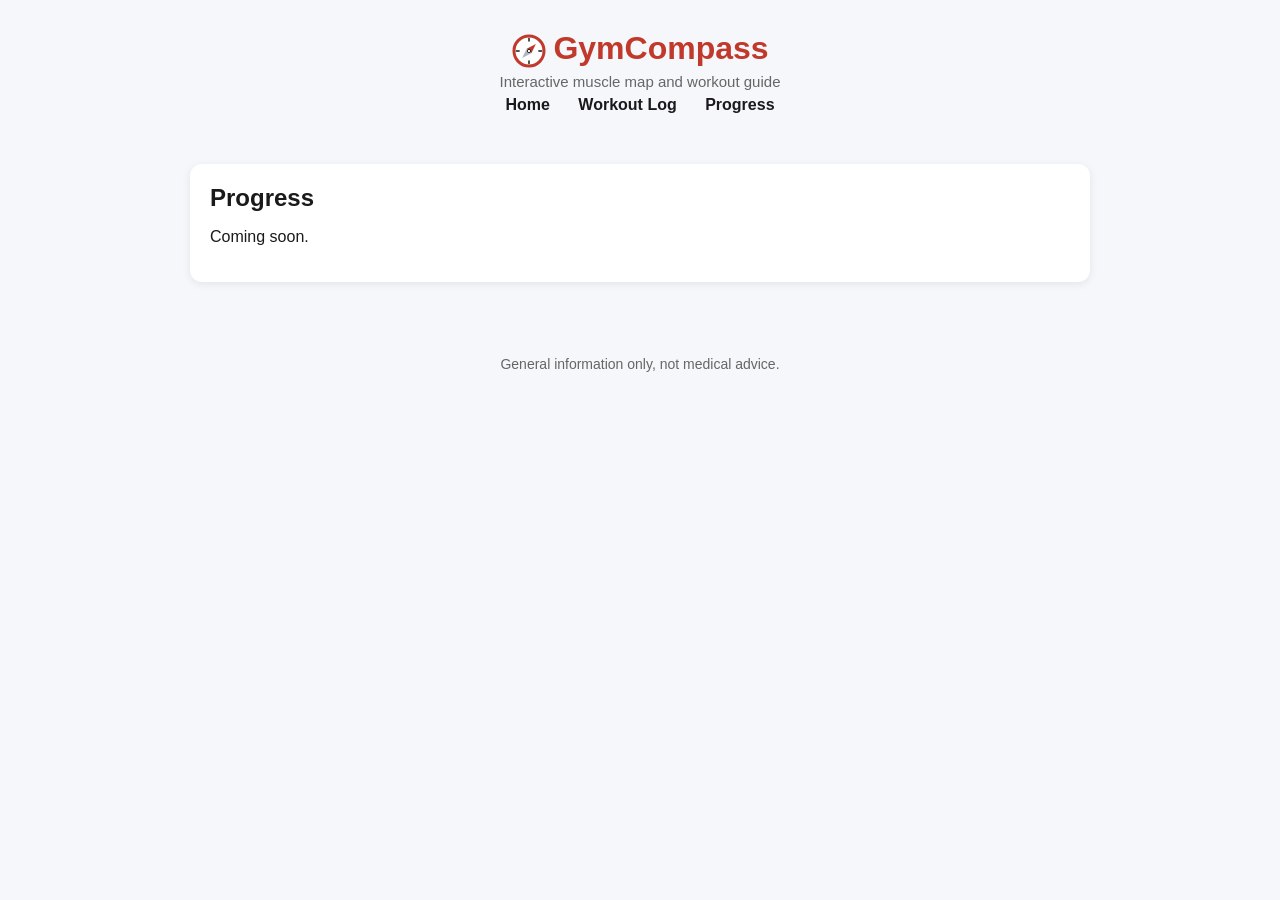
==== progress.html @ b7fff096 "Add workout log and progress pages (placeholders)" ====
<!DOCTYPE html>
<html lang="tr">
<head>
  <meta charset="UTF-8">
  <meta name="viewport" content="width=device-width, initial-scale=1.0">
  <title>GymCompass - Progress</title>
  <link rel="stylesheet" href="style.css">
</head>
<body>
  <header>
    <h1>
      <svg class="logo" viewBox="0 0 24 24" width="36" height="36">
        <circle cx="12" cy="12" r="10" fill="white" stroke="#c0392b" stroke-width="2" />
        <g stroke="#1a1a1a" stroke-width="1" stroke-linecap="round">
          <line x1="12" y1="3.6" x2="12" y2="5.4" />
          <line x1="12" y1="18.6" x2="12" y2="20.4" />
          <line x1="3.6" y1="12" x2="5.4" y2="12" />
          <line x1="18.6" y1="12" x2="20.4" y2="12" />
        </g>
        <g transform="rotate(45 12 12)">
          <polygon points="12,5.5 14.2,12 9.8,12" fill="#c0392b" />
          <polygon points="12,18.5 14.2,12 9.8,12" fill="#b0b7c3" />
        </g>
        <circle cx="12" cy="12" r="1.1" fill="white" stroke="#1a1a1a" stroke-width="0.6" />
      </svg>GymCompass
    </h1>
    <p>Interactive muscle map and workout guide</p>
    <nav>
      <a href="index.html">Home</a>
      <a href="workout-log.html">Workout Log</a>
      <a href="progress.html">Progress</a>
    </nav>
  </header>

  <main>
    <section id="progress">
      <h2>Progress</h2>
      <p>Coming soon.</p>
    </section>
  </main>

  <footer>
    <p>General information only, not medical advice.</p>
  </footer>
</body>
</html>
---- style.css ----
body {
    background-color: #f5f7fa;
    color: #1a1a1a;
    font-family: Arial, sans-serif;
    margin: 0;
  }
  
  header {
    text-align: center;
    padding: 30px 20px;
  }
  
  h1 {
    color: #c0392b;
    margin-bottom: 4px;
    margin-top: 0;
  }
  
  main {
    max-width: 900px;
    margin: 0 auto;
    padding: 20px;
  }
  
  footer {
    text-align: center;
    padding: 20px;
    font-size: 14px;
    color: #666666;
  }
  section {
    background-color: white;
    border-radius: 12px;
    padding: 20px;
    margin-bottom: 20px;
    box-shadow: 0 2px 8px rgba(0, 0, 0, 0.08);
  }
  
  h2 {
    margin-top: 0;
    margin-bottom: 2px;
  } header p {
    margin: 4px 0;
  color: #666666;
  font-size: 15px;
  }.logo {
    vertical-align: middle;
    margin-right: 6px;
  }
  nav {
    margin-top: 6px;
  }
  
  nav a {
    color: #1a1a1a;
    text-decoration: none;
    font-weight: bold;
    margin: 0 12px;
  }
  
  nav a:hover {
    color: #c0392b;
  }
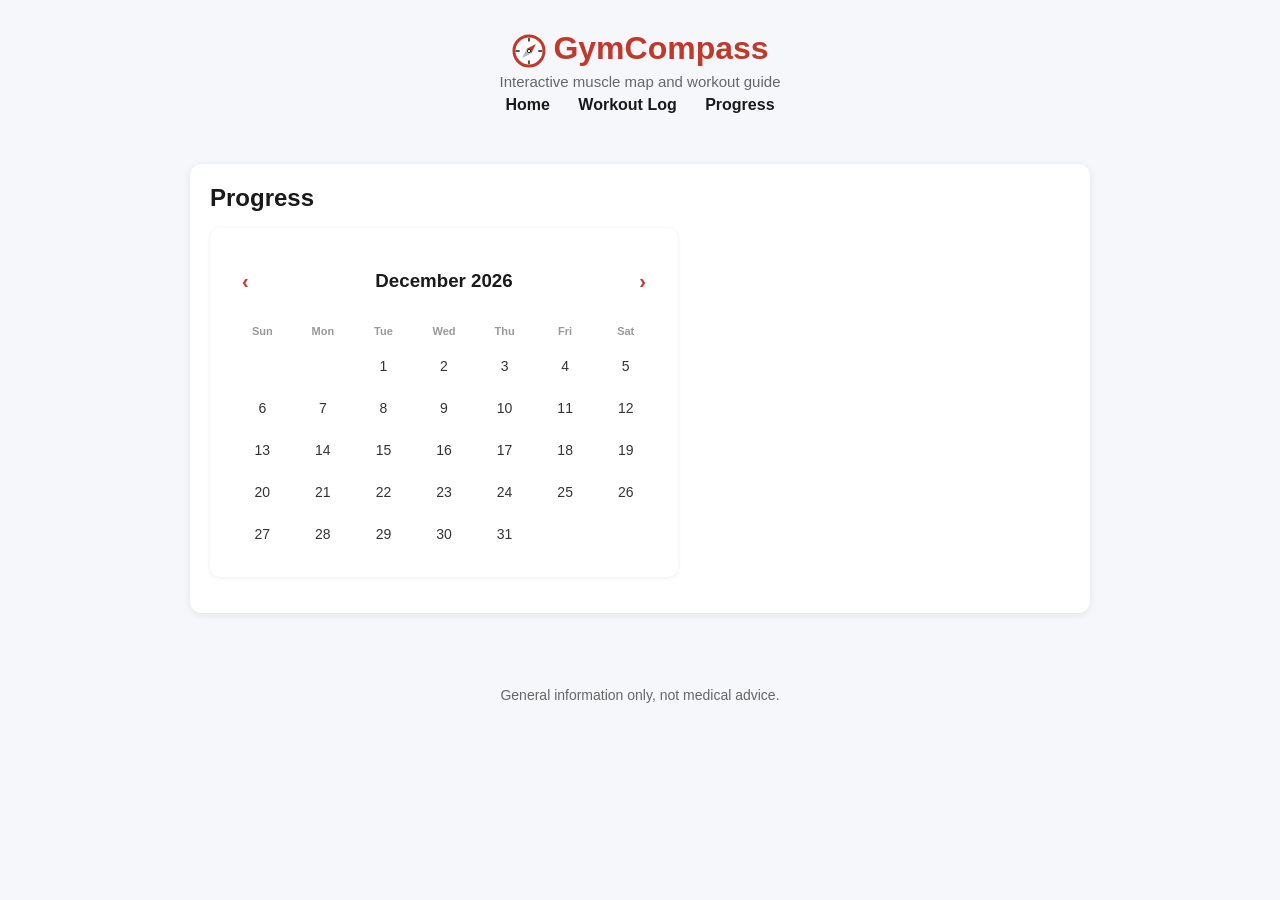
==== commit 30406e8e: "Add calendar view to Progress page" ====
--- a/progress.html
+++ b/progress.html
@@ -34,13 +34,24 @@
 
   <main>
     <section id="progress">
-      <h2>Progress</h2>
-      <p>Coming soon.</p>
-    </section>
+        <h2>Progress</h2>
+      
+        <div id="calendar">
+          <div class="cal-header">
+            <button id="prev-month">&lsaquo;</button>
+            <h3 id="cal-title"></h3>
+            <button id="next-month">&rsaquo;</button>
+          </div>
+          <div id="cal-grid"></div>
+        </div>
+      
+        <div id="day-detail"></div>
+      </section>
   </main>
 
   <footer>
     <p>General information only, not medical advice.</p>
   </footer>
+  <script src="progress.js"></script>
 </body>
 </html>
--- a/style.css
+++ b/style.css
@@ -60,4 +60,145 @@
   
   nav a:hover {
     color: #c0392b;
+  }
+  
+  #log-form input {
+    padding: 8px;
+    border: 1px solid #ccc;
+    border-radius: 6px;
+    margin-right: 8px;
+  }
+  
+  #log-form button {
+    padding: 8px 16px;
+    background-color: #c0392b;
+    color: white;
+    border: none;
+    border-radius: 6px;
+    cursor: pointer;
+    font-weight: bold;
+  }
+  
+  #log-form button:hover {
+    background-color: #a5322a;
+  }
+  #log-list li {
+    display: flex;
+    justify-content: space-between;
+    align-items: center;
+    padding: 10px 0;
+    border-bottom: 1px solid #eee;
+  }
+  
+  .log-exercise {
+    font-weight: bold;
+    font-size: 16px;
+    color: #c0392b;
+  }
+  
+  .log-sub {
+    color: #888;
+    font-size: 13px;
+    margin-top: 2px;
+  }
+  
+  .log-sub .log-date {
+    font-weight: bold;
+    color: #555;
+  }
+  
+  #log-list button {
+    background-color: #c0392b;
+    color: white;
+    border: none;
+    border-radius: 6px;
+    padding: 4px 10px;
+    font-size: 13px;
+    cursor: pointer;
+    opacity: 0;
+    transition: opacity 0.15s;
+  }
+  
+  #log-list li:hover button {
+    opacity: 1;
+  }
+  
+  #log-list button:hover {
+    background-color: #a5322a;
+  }
+  #calendar {
+    background: white;
+    border-radius: 10px;
+    padding: 24px;
+    max-width: 420px;
+    box-shadow: 0 1px 4px rgba(0,0,0,0.08);
+    margin-top: 16px;
+  }
+  
+  .cal-header {
+    display: flex;
+    justify-content: space-between;
+    align-items: center;
+    margin-bottom: 14px;
+  }
+  
+  .cal-header button {
+    background: none;
+    border: none;
+    color: #c0392b;
+    font-size: 20px;
+    font-weight: bold;
+    cursor: pointer;
+    padding: 0 8px;
+  }
+  
+  #cal-grid {
+    display: grid;
+    grid-template-columns: repeat(7, 1fr);
+    gap: 4px;
+    text-align: center;
+  }
+  
+  .weekday {
+    font-size: 11px;
+    color: #999;
+    font-weight: bold;
+    padding-bottom: 6px;
+  }
+  
+  .day {
+    height: 38px;
+    display: flex;
+    align-items: center;
+    justify-content: center;
+    border-radius: 8px;
+    font-size: 14px;
+    color: #333;
+    cursor: pointer;
+  }
+  
+  .day.empty {
+    visibility: hidden;
+    cursor: default;
+  }
+  
+  .day.has-entry {
+    background: #fbeceb;
+    color: #c0392b;
+    font-weight: bold;
+  }
+  
+  .day.selected {
+    background: #c0392b;
+    color: white;
+    font-weight: bold;
+  }
+  
+  #day-detail {
+    max-width: 420px;
+    margin-top: 16px;
+  }
+  #day-detail > div {
+    padding: 8px 0;
+    border-bottom: 1px solid #eee;
   }
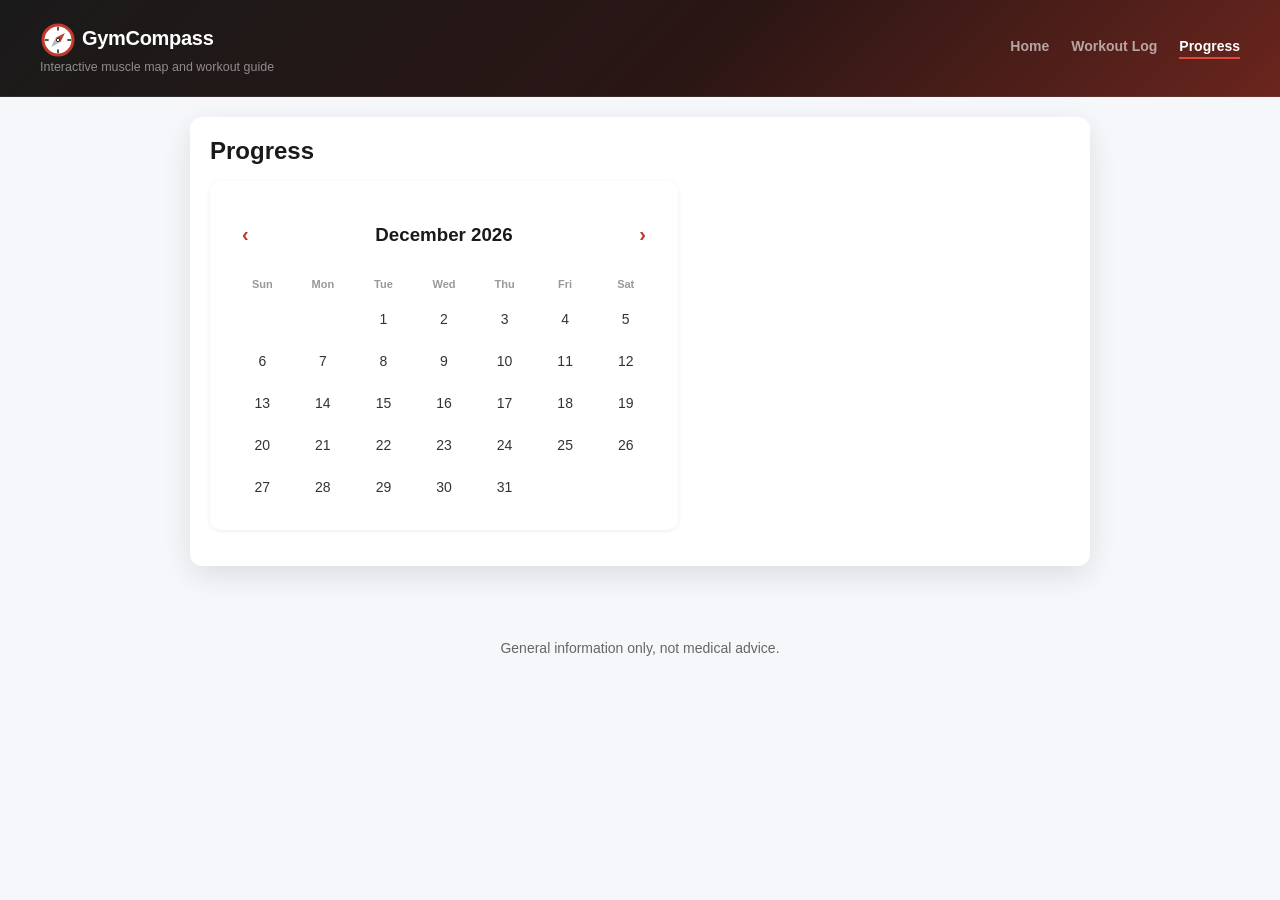
==== commit a1c10e27: "Redesign header with dark hero band, fix section overlap on inner pages" ====
--- a/progress.html
+++ b/progress.html
@@ -1,41 +1,43 @@
-<!DOCTYPE html>
+<!doctype html>
 <html lang="tr">
-<head>
-  <meta charset="UTF-8">
-  <meta name="viewport" content="width=device-width, initial-scale=1.0">
-  <title>GymCompass - Progress</title>
-  <link rel="stylesheet" href="style.css">
-</head>
-<body>
-  <header>
-    <h1>
-      <svg class="logo" viewBox="0 0 24 24" width="36" height="36">
-        <circle cx="12" cy="12" r="10" fill="white" stroke="#c0392b" stroke-width="2" />
-        <g stroke="#1a1a1a" stroke-width="1" stroke-linecap="round">
-          <line x1="12" y1="3.6" x2="12" y2="5.4" />
-          <line x1="12" y1="18.6" x2="12" y2="20.4" />
-          <line x1="3.6" y1="12" x2="5.4" y2="12" />
-          <line x1="18.6" y1="12" x2="20.4" y2="12" />
-        </g>
-        <g transform="rotate(45 12 12)">
-          <polygon points="12,5.5 14.2,12 9.8,12" fill="#c0392b" />
-          <polygon points="12,18.5 14.2,12 9.8,12" fill="#b0b7c3" />
-        </g>
-        <circle cx="12" cy="12" r="1.1" fill="white" stroke="#1a1a1a" stroke-width="0.6" />
-      </svg>GymCompass
-    </h1>
-    <p>Interactive muscle map and workout guide</p>
-    <nav>
-      <a href="index.html">Home</a>
-      <a href="workout-log.html">Workout Log</a>
-      <a href="progress.html">Progress</a>
-    </nav>
-  </header>
+  <head>
+    <meta charset="UTF-8" />
+    <meta name="viewport" content="width=device-width, initial-scale=1.0" />
+    <title>GymCompass - Progress</title>
+    <link rel="stylesheet" href="style.css" />
+  </head>
+  <body>
+    <header>
+      <div class="brand">
+        <h1>
+          <svg class="logo" viewBox="0 0 24 24" width="36" height="36">
+            <circle cx="12" cy="12" r="10" fill="white" stroke="#c0392b" stroke-width="2" />
+            <g stroke="#1a1a1a" stroke-width="1" stroke-linecap="round">
+              <line x1="12" y1="3.6" x2="12" y2="5.4" />
+              <line x1="12" y1="18.6" x2="12" y2="20.4" />
+              <line x1="3.6" y1="12" x2="5.4" y2="12" />
+              <line x1="18.6" y1="12" x2="20.4" y2="12" />
+            </g>
+            <g transform="rotate(45 12 12)">
+              <polygon points="12,5.5 14.2,12 9.8,12" fill="#c0392b" />
+              <polygon points="12,18.5 14.2,12 9.8,12" fill="#b0b7c3" />
+            </g>
+            <circle cx="12" cy="12" r="1.1" fill="white" stroke="#1a1a1a" stroke-width="0.6" /></svg
+          >GymCompass
+        </h1>
+        <p>Interactive muscle map and workout guide</p>
+      </div>
+      <nav>
+        <a href="index.html">Home</a>
+        <a href="workout-log.html">Workout Log</a>
+        <a href="progress.html" class="active">Progress</a>
+      </nav>
+    </header>
 
-  <main>
-    <section id="progress">
+    <main>
+      <section id="progress">
         <h2>Progress</h2>
-      
+
         <div id="calendar">
           <div class="cal-header">
             <button id="prev-month">&lsaquo;</button>
@@ -44,14 +46,14 @@
           </div>
           <div id="cal-grid"></div>
         </div>
-      
+
         <div id="day-detail"></div>
       </section>
-  </main>
+    </main>
 
-  <footer>
-    <p>General information only, not medical advice.</p>
-  </footer>
-  <script src="progress.js"></script>
-</body>
-</html>+    <footer>
+      <p>General information only, not medical advice.</p>
+    </footer>
+    <script src="progress.js"></script>
+  </body>
+</html>
--- a/style.css
+++ b/style.css
@@ -1,204 +1,297 @@
 body {
-    background-color: #f5f7fa;
-    color: #1a1a1a;
-    font-family: Arial, sans-serif;
-    margin: 0;
-  }
-  
-  header {
-    text-align: center;
-    padding: 30px 20px;
-  }
-  
-  h1 {
-    color: #c0392b;
-    margin-bottom: 4px;
-    margin-top: 0;
-  }
-  
-  main {
-    max-width: 900px;
-    margin: 0 auto;
-    padding: 20px;
-  }
-  
-  footer {
-    text-align: center;
-    padding: 20px;
-    font-size: 14px;
-    color: #666666;
-  }
-  section {
-    background-color: white;
-    border-radius: 12px;
-    padding: 20px;
-    margin-bottom: 20px;
-    box-shadow: 0 2px 8px rgba(0, 0, 0, 0.08);
-  }
-  
-  h2 {
-    margin-top: 0;
-    margin-bottom: 2px;
-  } header p {
-    margin: 4px 0;
+  background-color: #f5f7fa;
+  color: #1a1a1a;
+  font-family: Arial, sans-serif;
+  margin: 0;
+}
+
+header {
+  background: linear-gradient(135deg, #1a1a1a 0%, #2a1614 55%, #c0392b 160%);
+  padding: 22px 40px;
+  display: flex;
+  align-items: center;
+  justify-content: space-between;
+  flex-wrap: wrap;
+  gap: 14px;
+  border-bottom: 1px solid rgba(255, 255, 255, 0.08);
+}
+
+.brand h1 {
+  color: white;
+  margin: 0;
+  font-size: 20px;
+  letter-spacing: -0.3px;
+}
+
+main {
+  max-width: 900px;
+  margin: 0 auto;
+  padding: 20px;
+  position: relative;
+}
+
+.hero-intro + main {
+  margin-top: -28px;
+}
+
+footer {
+  text-align: center;
+  padding: 20px;
+  font-size: 14px;
   color: #666666;
+}
+section {
+  background-color: white;
+  border-radius: 12px;
+  padding: 20px;
+  margin-bottom: 20px;
+  box-shadow: 0 10px 30px rgba(0, 0, 0, 0.1);
+}
+
+h2 {
+  margin-top: 0;
+  margin-bottom: 2px;
+}
+.brand p {
+  margin: 2px 0 0;
+  color: rgba(255, 255, 255, 0.5);
+  font-size: 12.5px;
+}
+.logo {
+  vertical-align: middle;
+  margin-right: 6px;
+}
+nav {
+  display: flex;
+  gap: 22px;
+}
+
+nav a {
+  color: rgba(255, 255, 255, 0.6);
+  text-decoration: none;
+  font-weight: bold;
+  font-size: 14px;
+  padding-bottom: 3px;
+  border-bottom: 2px solid transparent;
+}
+
+nav a:hover {
+  color: white;
+}
+
+nav a.active {
+  color: white;
+  border-bottom: 2px solid #e2493a;
+}
+
+.hero-intro {
+  background: linear-gradient(135deg, #1a1a1a 0%, #2a1614 55%, #c0392b 160%);
+  padding: 30px 40px 56px;
+}
+
+.hero-intro .eyebrow {
+  color: #ff8a7a;
+  font-size: 12px;
+  font-weight: 700;
+  letter-spacing: 1.5px;
+  text-transform: uppercase;
+  margin-bottom: 10px;
+}
+
+.hero-intro h2 {
+  color: white;
+  font-size: 26px;
+  margin: 0 0 10px 0;
+  max-width: 560px;
+  line-height: 1.3;
+  letter-spacing: -0.5px;
+}
+
+.hero-intro p {
+  color: rgba(255, 255, 255, 0.55);
+  font-size: 14.5px;
+  max-width: 480px;
+  margin: 0;
+}
+
+#log-form input {
+  padding: 8px;
+  border: 1px solid #ccc;
+  border-radius: 6px;
+  margin-right: 8px;
+}
+
+#log-form button {
+  padding: 8px 16px;
+  background-color: #c0392b;
+  color: white;
+  border: none;
+  border-radius: 6px;
+  cursor: pointer;
+  font-weight: bold;
+}
+
+#log-form button:hover {
+  background-color: #a5322a;
+}
+#log-list li {
+  display: flex;
+  justify-content: space-between;
+  align-items: center;
+  padding: 10px 0;
+  border-bottom: 1px solid #eee;
+}
+
+.log-exercise {
+  font-weight: bold;
+  font-size: 16px;
+  color: #c0392b;
+}
+
+.log-sub {
+  color: #888;
+  font-size: 13px;
+  margin-top: 2px;
+}
+
+.log-sub .log-date {
+  font-weight: bold;
+  color: #555;
+}
+
+#log-list button {
+  background-color: #c0392b;
+  color: white;
+  border: none;
+  border-radius: 6px;
+  padding: 4px 10px;
+  font-size: 13px;
+  cursor: pointer;
+  opacity: 0;
+  transition: opacity 0.15s;
+}
+
+#log-list li:hover button {
+  opacity: 1;
+}
+
+#log-list button:hover {
+  background-color: #a5322a;
+}
+#calendar {
+  background: white;
+  border-radius: 10px;
+  padding: 24px;
+  max-width: 420px;
+  box-shadow: 0 1px 4px rgba(0, 0, 0, 0.08);
+  margin-top: 16px;
+}
+
+.cal-header {
+  display: flex;
+  justify-content: space-between;
+  align-items: center;
+  margin-bottom: 14px;
+}
+
+.cal-header button {
+  background: none;
+  border: none;
+  color: #c0392b;
+  font-size: 20px;
+  font-weight: bold;
+  cursor: pointer;
+  padding: 0 8px;
+}
+
+#cal-grid {
+  display: grid;
+  grid-template-columns: repeat(7, 1fr);
+  gap: 4px;
+  text-align: center;
+}
+
+.weekday {
+  font-size: 11px;
+  color: #999;
+  font-weight: bold;
+  padding-bottom: 6px;
+}
+
+.day {
+  height: 38px;
+  display: flex;
+  align-items: center;
+  justify-content: center;
+  border-radius: 8px;
+  font-size: 14px;
+  color: #333;
+  cursor: pointer;
+}
+
+.day.empty {
+  visibility: hidden;
+  cursor: default;
+}
+
+.day.has-entry {
+  background: #fbeceb;
+  color: #c0392b;
+  font-weight: bold;
+}
+
+.day.selected {
+  background: #c0392b;
+  color: white;
+  font-weight: bold;
+}
+
+#day-detail {
+  max-width: 420px;
+  margin-top: 16px;
+}
+#day-detail > div {
+  padding: 8px 0;
+  border-bottom: 1px solid #eee;
+}
+.exercise-card {
+  display: flex;
+  align-items: flex-start;
+  gap: 12px;
+  background: #fafafa;
+  border-radius: 10px;
+  padding: 14px;
+  margin-bottom: 10px;
+}
+.exercise-icon {
+  flex-shrink: 0;
+  width: 36px;
+  height: 36px;
+  border-radius: 50%;
+  background: #c0392b;
+  display: flex;
+  align-items: center;
+  justify-content: center;
+}
+.exercise-icon svg {
+  width: 18px;
+  height: 18px;
+  fill: white;
+}
+.exercise-name {
+  font-weight: bold;
   font-size: 15px;
-  }.logo {
-    vertical-align: middle;
-    margin-right: 6px;
-  }
-  nav {
-    margin-top: 6px;
-  }
-  
-  nav a {
-    color: #1a1a1a;
-    text-decoration: none;
-    font-weight: bold;
-    margin: 0 12px;
-  }
-  
-  nav a:hover {
-    color: #c0392b;
-  }
-  
-  #log-form input {
-    padding: 8px;
-    border: 1px solid #ccc;
-    border-radius: 6px;
-    margin-right: 8px;
-  }
-  
-  #log-form button {
-    padding: 8px 16px;
-    background-color: #c0392b;
-    color: white;
-    border: none;
-    border-radius: 6px;
-    cursor: pointer;
-    font-weight: bold;
-  }
-  
-  #log-form button:hover {
-    background-color: #a5322a;
-  }
-  #log-list li {
-    display: flex;
-    justify-content: space-between;
-    align-items: center;
-    padding: 10px 0;
-    border-bottom: 1px solid #eee;
-  }
-  
-  .log-exercise {
-    font-weight: bold;
-    font-size: 16px;
-    color: #c0392b;
-  }
-  
-  .log-sub {
-    color: #888;
-    font-size: 13px;
-    margin-top: 2px;
-  }
-  
-  .log-sub .log-date {
-    font-weight: bold;
-    color: #555;
-  }
-  
-  #log-list button {
-    background-color: #c0392b;
-    color: white;
-    border: none;
-    border-radius: 6px;
-    padding: 4px 10px;
-    font-size: 13px;
-    cursor: pointer;
-    opacity: 0;
-    transition: opacity 0.15s;
-  }
-  
-  #log-list li:hover button {
-    opacity: 1;
-  }
-  
-  #log-list button:hover {
-    background-color: #a5322a;
-  }
-  #calendar {
-    background: white;
-    border-radius: 10px;
-    padding: 24px;
-    max-width: 420px;
-    box-shadow: 0 1px 4px rgba(0,0,0,0.08);
-    margin-top: 16px;
-  }
-  
-  .cal-header {
-    display: flex;
-    justify-content: space-between;
-    align-items: center;
-    margin-bottom: 14px;
-  }
-  
-  .cal-header button {
-    background: none;
-    border: none;
-    color: #c0392b;
-    font-size: 20px;
-    font-weight: bold;
-    cursor: pointer;
-    padding: 0 8px;
-  }
-  
-  #cal-grid {
-    display: grid;
-    grid-template-columns: repeat(7, 1fr);
-    gap: 4px;
-    text-align: center;
-  }
-  
-  .weekday {
-    font-size: 11px;
-    color: #999;
-    font-weight: bold;
-    padding-bottom: 6px;
-  }
-  
-  .day {
-    height: 38px;
-    display: flex;
-    align-items: center;
-    justify-content: center;
-    border-radius: 8px;
-    font-size: 14px;
-    color: #333;
-    cursor: pointer;
-  }
-  
-  .day.empty {
-    visibility: hidden;
-    cursor: default;
-  }
-  
-  .day.has-entry {
-    background: #fbeceb;
-    color: #c0392b;
-    font-weight: bold;
-  }
-  
-  .day.selected {
-    background: #c0392b;
-    color: white;
-    font-weight: bold;
-  }
-  
-  #day-detail {
-    max-width: 420px;
-    margin-top: 16px;
-  }
-  #day-detail > div {
-    padding: 8px 0;
-    border-bottom: 1px solid #eee;
-  }+  color: #222;
+  margin-bottom: 2px;
+}
+.exercise-sets {
+  font-size: 13px;
+  color: #c0392b;
+  font-weight: 600;
+  margin-bottom: 4px;
+}
+.exercise-tip {
+  font-size: 12.5px;
+  color: #888;
+  line-height: 1.4;
+}
